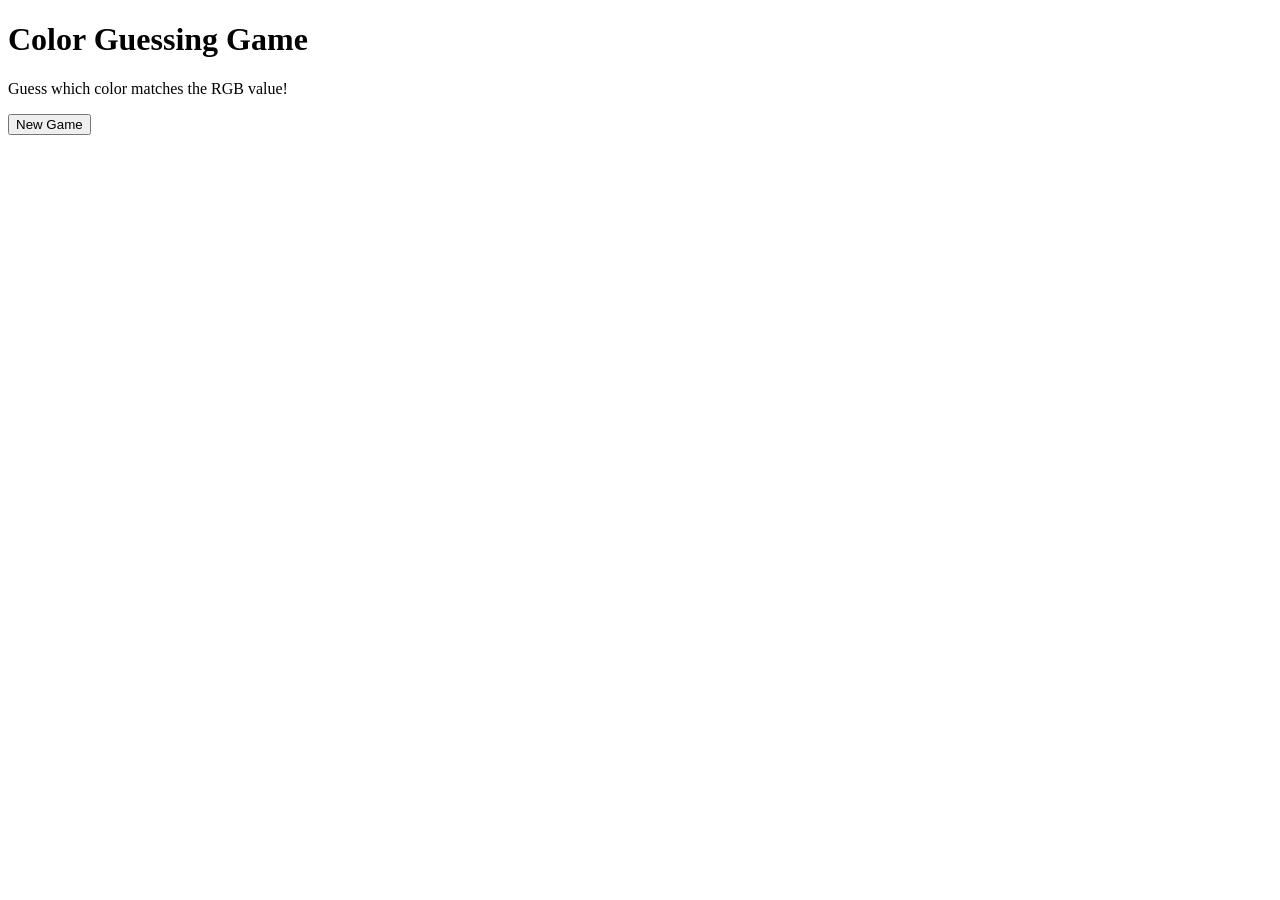
==== game.html @ 55bc0732 "Initial commit" ====
<!DOCTYPE html>
<html lang="en">
<head>
    <meta charset="UTF-8">
    <meta name="viewport" content="width=device-width, initial-scale=1.0">
    <title>Color Guessing Game</title>
    <link rel="stylesheet" href="../java game /styles/game.css">
    <script src="../java game /styles/game.js" defer> </script>
</head>
<body>
    <h1>Color Guessing Game</h1>
    <p>Guess which color matches the RGB value!</p>
    <div id="colorDisplay"></div>
    <div id="gameContainer"></div>
    <p id="message"></p>
    <button onclick="resetGame()">New Game</button>

</body>
</html>
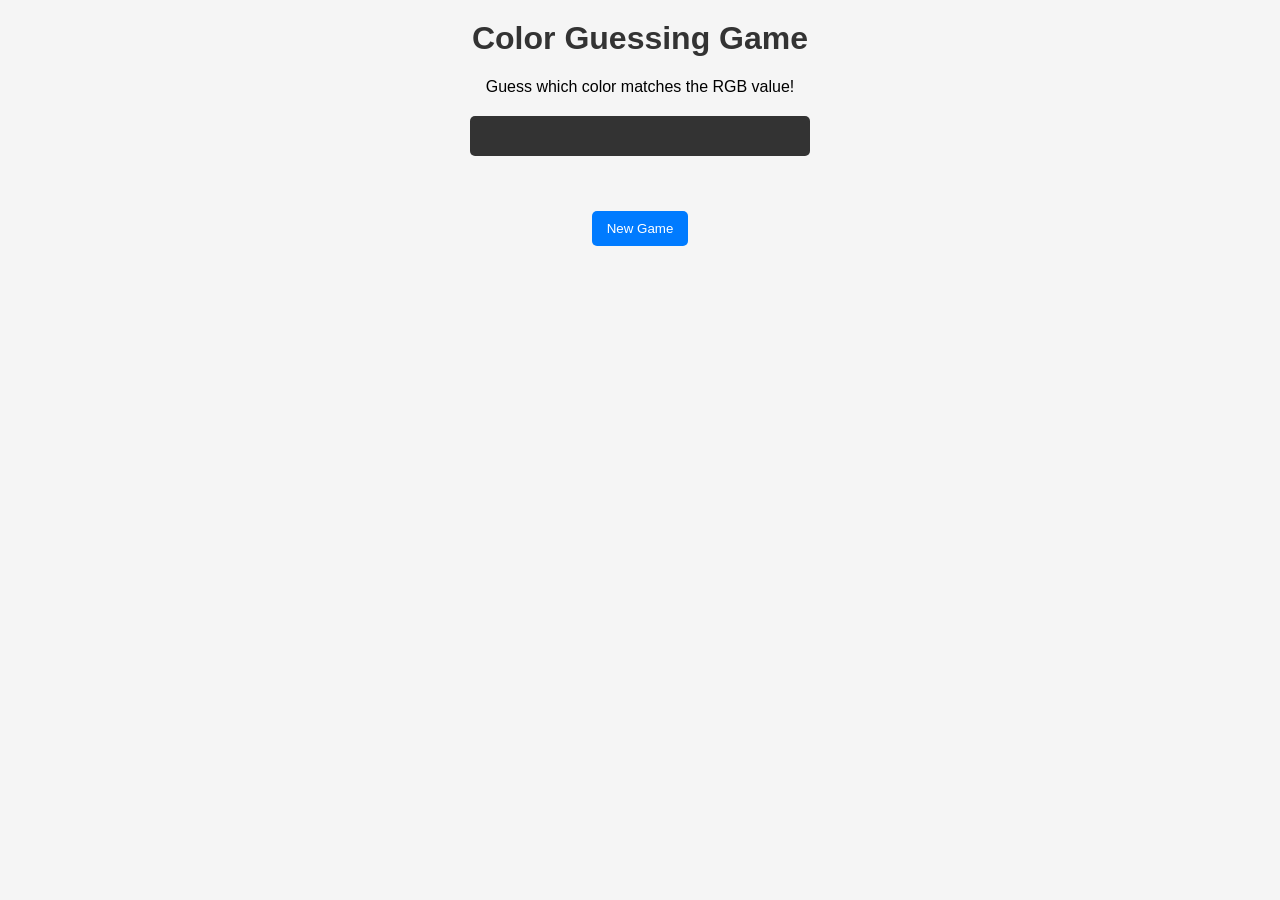
==== commit 90b916e8: "removed space" ====
--- a/game.html
+++ b/game.html
@@ -4,8 +4,8 @@
     <meta charset="UTF-8">
     <meta name="viewport" content="width=device-width, initial-scale=1.0">
     <title>Color Guessing Game</title>
-    <link rel="stylesheet" href="../java game /styles/game.css">
-    <script src="../java game /styles/game.js" defer> </script>
+    <link rel="stylesheet" href="./styles/game.css">
+    <script src="./javagame/styles/game.js" defer></script>
 </head>
 <body>
     <h1>Color Guessing Game</h1>
@@ -16,4 +16,4 @@
     <button onclick="resetGame()">New Game</button>
 
 </body>
-</html>+</html>
--- a/styles/game.css
+++ b/styles/game.css
@@ -0,0 +1,61 @@
+body {
+    font-family: Arial, sans-serif;
+    text-align: center;
+    margin: 0;
+    padding: 0;
+    background-color: #f5f5f5;
+}
+
+h1 {
+    margin-top: 20px;
+    color: #333;
+}
+
+#colorDisplay {
+    margin: 20px auto;
+    padding: 20px;
+    font-size: 1.2rem;
+    background-color: #333;
+    color: white;
+    width: 300px;
+    border-radius: 5px;
+}
+
+#gameContainer {
+    display: flex;
+    flex-wrap: wrap;
+    justify-content: center;
+    margin: 20px;
+}
+
+.colorBox {
+    width: 100px;
+    height: 100px;
+    margin: 10px;
+    cursor: pointer;
+    transition: transform 0.2s;
+}
+
+.colorBox:hover {
+    transform: scale(1.1);
+}
+
+#message {
+    margin: 15px;
+    font-size: 1rem;
+}
+
+button {
+    padding: 10px 15px;
+    margin-top: 15px;
+    cursor: pointer;
+    background-color: #007bff;
+    color: white;
+    border: none;
+    border-radius: 5px;
+    transition: background-color 0.2s;
+}
+
+button:hover {
+    background-color: #0056b3;
+}
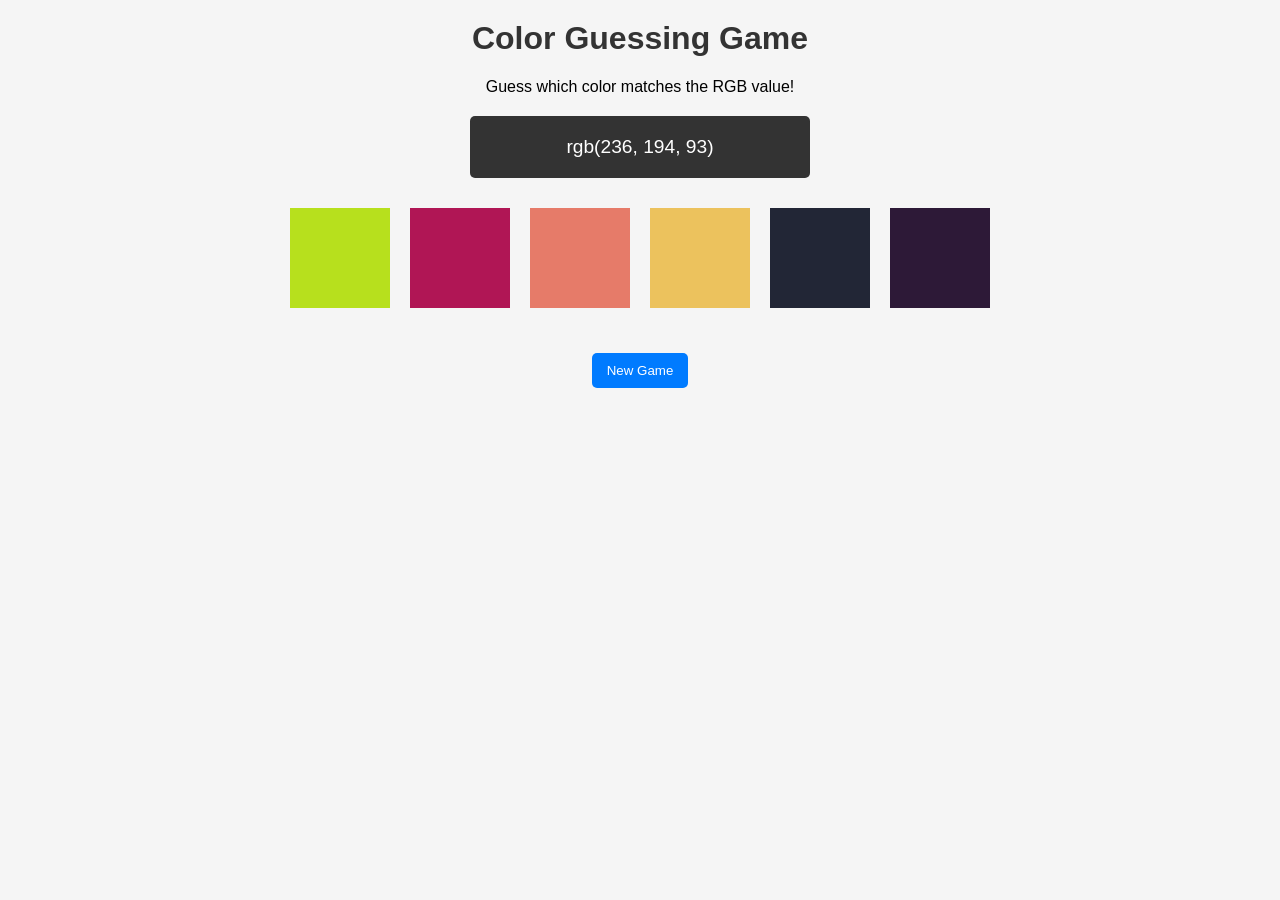
==== commit cf29950f: "changed adrees" ====
--- a/game.html
+++ b/game.html
@@ -5,7 +5,7 @@
     <meta name="viewport" content="width=device-width, initial-scale=1.0">
     <title>Color Guessing Game</title>
     <link rel="stylesheet" href="./styles/game.css">
-    <script src="./javagame/styles/game.js" defer></script>
+    <script src="./styles/game.js" defer></script>
 </head>
 <body>
     <h1>Color Guessing Game</h1>
